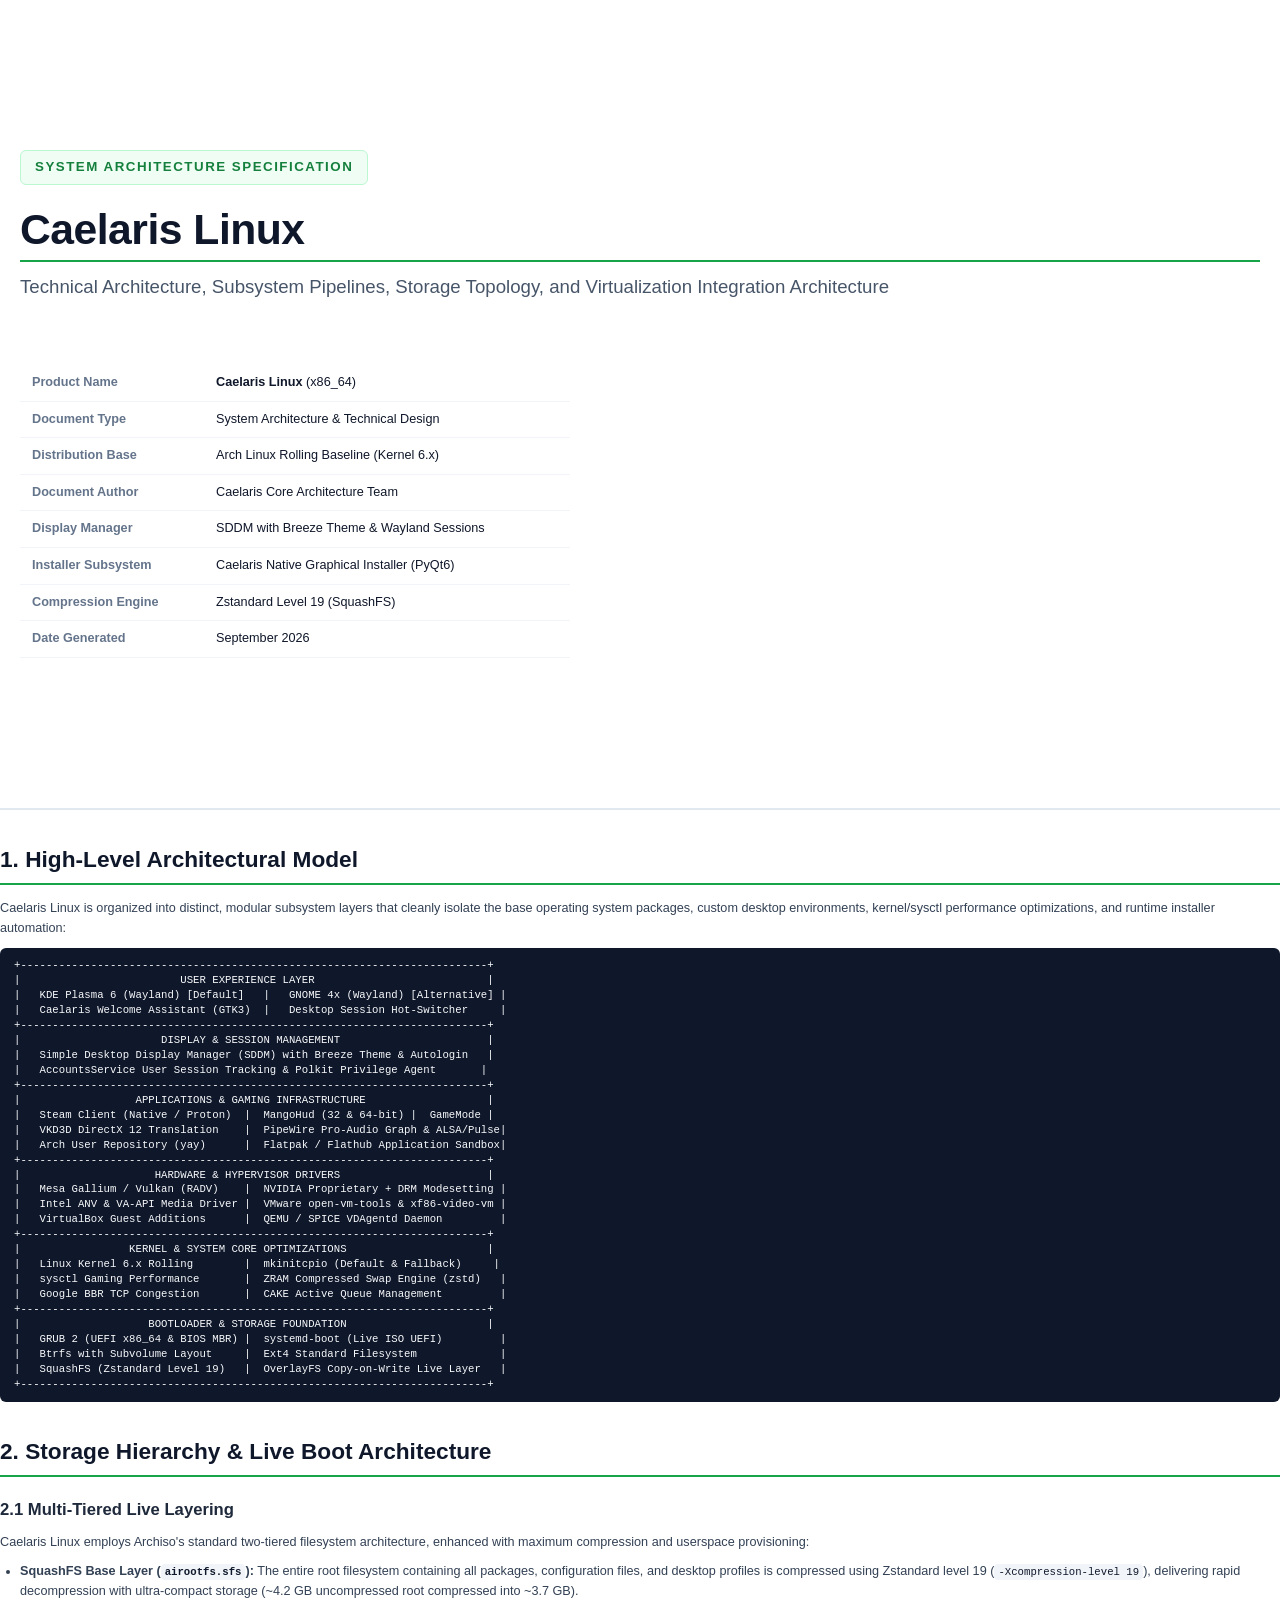
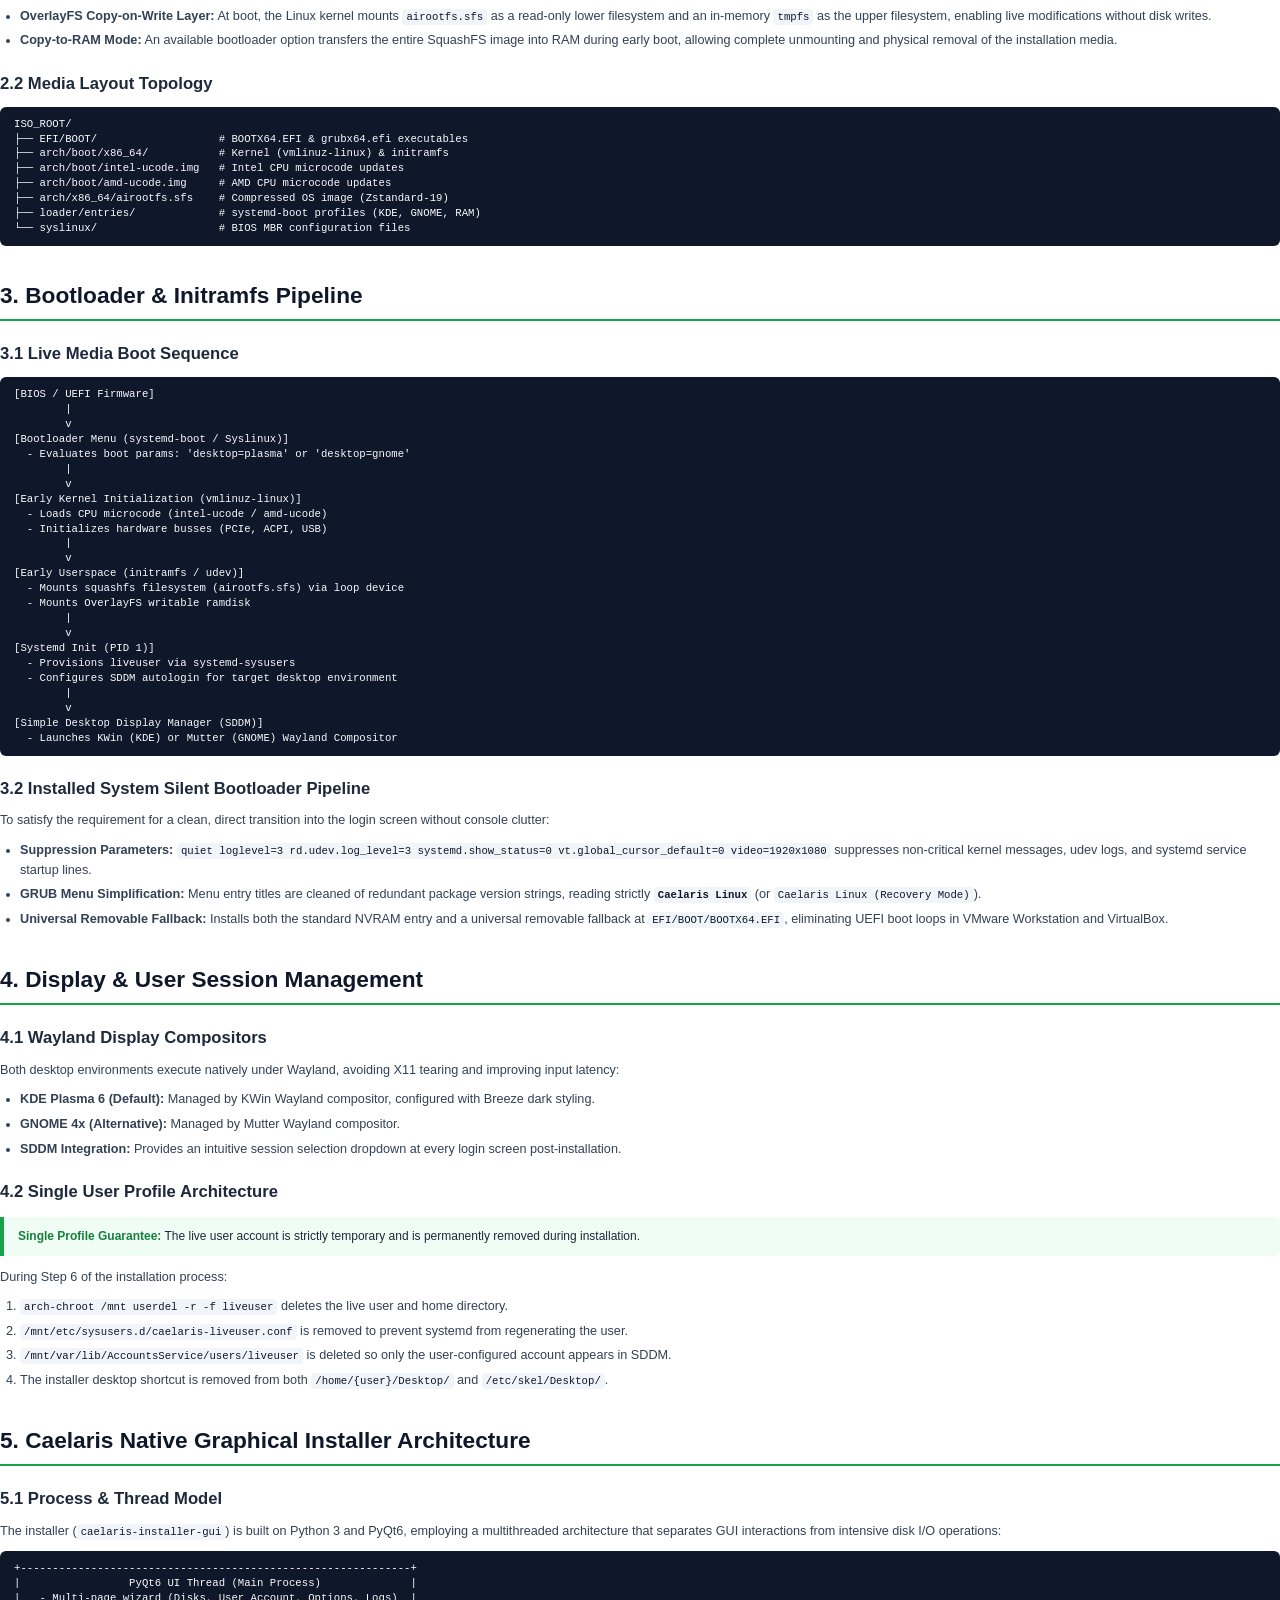
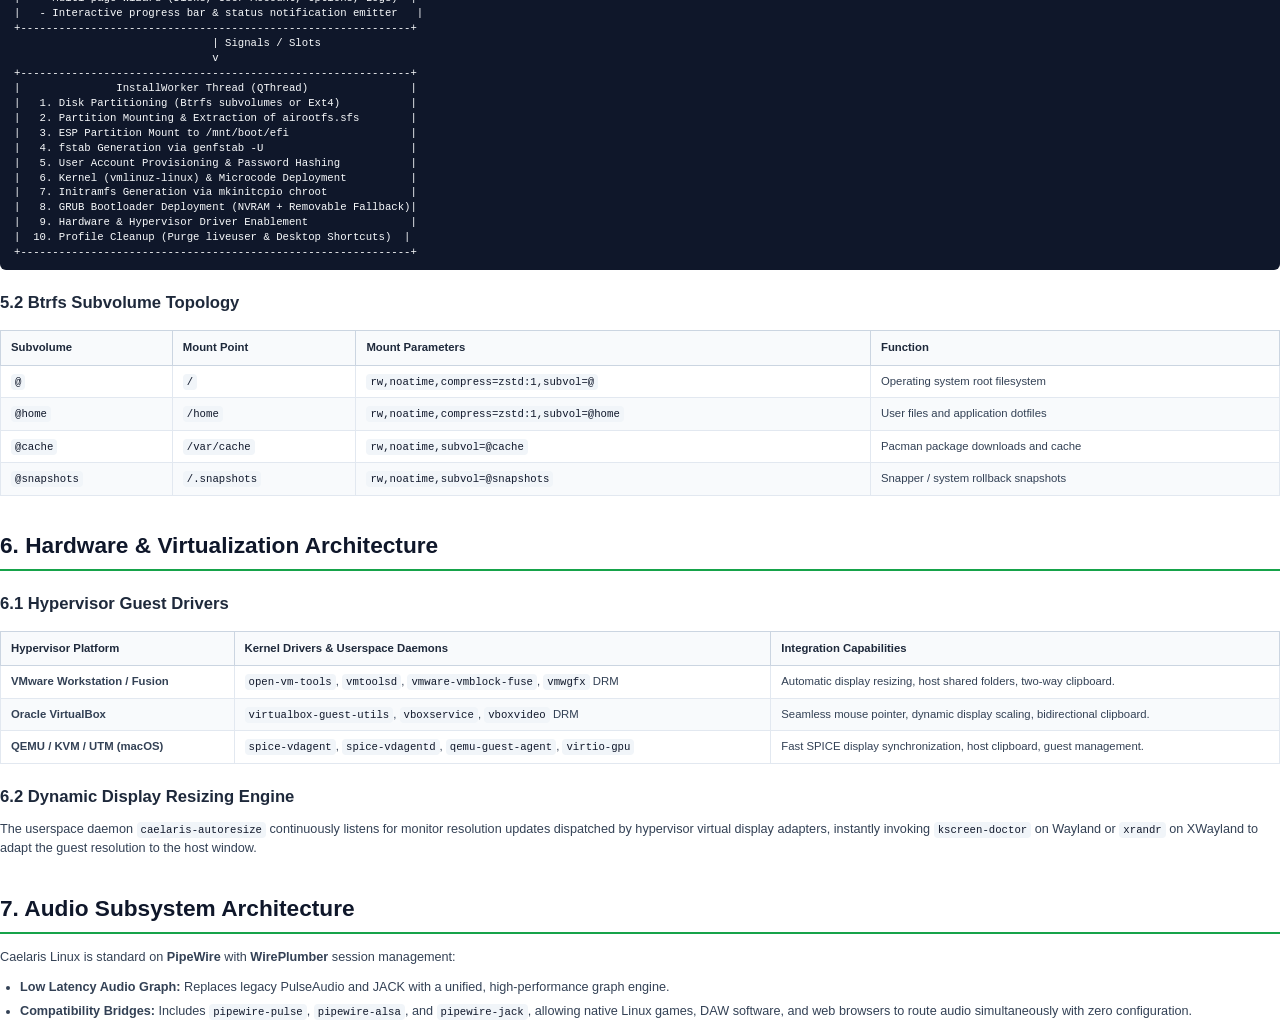
==== ARCHITECTURE.html @ 7a335e0a "docs: add PRD, architecture, and product features specs in Markdown and PDF [skip ci]" ====
<!DOCTYPE html>
<html lang="en">
<head>
<meta charset="UTF-8">
<title>Caelaris Linux - System Architecture & Technical Design</title>
<style>
  @page {
    size: A4;
    margin: 18mm 16mm 20mm 16mm;
    @bottom-right {
      content: "Page " counter(page) " of " counter(pages);
      font-size: 8pt;
      color: #718096;
      font-family: -apple-system, BlinkMacSystemFont, 'Segoe UI', Roboto, sans-serif;
    }
  }

  body {
    font-family: -apple-system, BlinkMacSystemFont, 'Segoe UI', Roboto, Helvetica, Arial, sans-serif;
    color: #1e293b;
    background-color: #ffffff;
    line-height: 1.55;
    font-size: 9.5pt;
    margin: 0;
    padding: 0;
  }

  .cover-page {
    min-height: 90vh;
    display: flex;
    flex-direction: column;
    justify-content: center;
    page-break-after: always;
    padding: 40px 20px;
    box-sizing: border-box;
    border-bottom: 2px solid #e2e8f0;
  }

  .cover-badge {
    display: inline-block;
    background: #f0fdf4;
    color: #15803d;
    font-weight: 700;
    font-size: 10pt;
    text-transform: uppercase;
    letter-spacing: 1.5px;
    padding: 6px 14px;
    border-radius: 6px;
    margin-bottom: 20px;
    width: fit-content;
    border: 1px solid #bbf7d0;
  }

  .cover-title {
    font-size: 32pt;
    font-weight: 800;
    color: #0f172a;
    line-height: 1.15;
    margin: 0 0 12px 0;
    letter-spacing: -0.5px;
  }

  .cover-subtitle {
    font-size: 14pt;
    font-weight: 400;
    color: #475569;
    margin: 0 0 35px 0;
    line-height: 1.4;
  }

  .cover-meta-table {
    margin-top: 30px;
    border-collapse: collapse;
    width: 100%;
    max-width: 550px;
  }

  .cover-meta-table td {
    padding: 8px 12px;
    font-size: 9.5pt;
    border-bottom: 1px solid #f1f5f9;
  }

  .cover-meta-table td:first-child {
    font-weight: 600;
    color: #64748b;
    width: 160px;
  }

  .cover-meta-table td:last-child {
    color: #0f172a;
    font-weight: 500;
  }

  h1 {
    font-size: 17pt;
    font-weight: 700;
    color: #0f172a;
    border-bottom: 2px solid #16a34a;
    padding-bottom: 6px;
    margin-top: 32px;
    margin-bottom: 14px;
    page-break-after: avoid;
  }

  h2 {
    font-size: 12.5pt;
    font-weight: 600;
    color: #1e293b;
    margin-top: 20px;
    margin-bottom: 10px;
    page-break-after: avoid;
  }

  h3 {
    font-size: 10.5pt;
    font-weight: 600;
    color: #334155;
    margin-top: 14px;
    margin-bottom: 6px;
    page-break-after: avoid;
  }

  p {
    margin: 0 0 10px 0;
    color: #334155;
  }

  ul, ol {
    margin: 0 0 12px 0;
    padding-left: 20px;
    color: #334155;
  }

  li {
    margin-bottom: 5px;
  }

  table.data-table {
    width: 100%;
    border-collapse: collapse;
    margin: 14px 0 18px 0;
    font-size: 8.5pt;
    page-break-inside: avoid;
  }

  table.data-table th {
    background-color: #f8fafc;
    color: #1e293b;
    font-weight: 600;
    text-align: left;
    padding: 8px 10px;
    border: 1px solid #cbd5e1;
  }

  table.data-table td {
    padding: 7px 10px;
    border: 1px solid #e2e8f0;
    color: #334155;
    vertical-align: top;
  }

  table.data-table tr:nth-child(even) td {
    background-color: #f8fafc;
  }

  .callout {
    background-color: #f0fdf4;
    border-left: 4px solid #16a34a;
    padding: 10px 14px;
    border-radius: 0 6px 6px 0;
    margin: 12px 0;
    font-size: 9pt;
    page-break-inside: avoid;
  }

  .callout strong {
    color: #15803d;
  }

  code {
    font-family: 'Cascadia Code', Consolas, Monaco, monospace;
    font-size: 8pt;
    background-color: #f1f5f9;
    padding: 2px 4px;
    border-radius: 4px;
    color: #0f172a;
  }

  pre {
    background-color: #0f172a;
    color: #f8fafc;
    padding: 10px 14px;
    border-radius: 6px;
    font-family: 'Cascadia Code', Consolas, Monaco, monospace;
    font-size: 8pt;
    overflow-x: auto;
    margin: 10px 0;
    page-break-inside: avoid;
    line-height: 1.4;
  }

  .page-break {
    page-break-before: always;
  }
</style>
</head>
<body>

<!-- COVER PAGE -->
<div class="cover-page">
  <div class="cover-badge">System Architecture Specification</div>
  <h1 class="cover-title">Caelaris Linux</h1>
  <div class="cover-subtitle">Technical Architecture, Subsystem Pipelines, Storage Topology, and Virtualization Integration Architecture</div>

  <table class="cover-meta-table">
    <tr>
      <td>Product Name</td>
      <td><strong>Caelaris Linux</strong> (x86_64)</td>
    </tr>
    <tr>
      <td>Document Type</td>
      <td>System Architecture & Technical Design</td>
    </tr>
    <tr>
      <td>Distribution Base</td>
      <td>Arch Linux Rolling Baseline (Kernel 6.x)</td>
    </tr>
    <tr>
      <td>Document Author</td>
      <td>Caelaris Core Architecture Team</td>
    </tr>
    <tr>
      <td>Display Manager</td>
      <td>SDDM with Breeze Theme & Wayland Sessions</td>
    </tr>
    <tr>
      <td>Installer Subsystem</td>
      <td>Caelaris Native Graphical Installer (PyQt6)</td>
    </tr>
    <tr>
      <td>Compression Engine</td>
      <td>Zstandard Level 19 (SquashFS)</td>
    </tr>
    <tr>
      <td>Date Generated</td>
      <td>September 2026</td>
    </tr>
  </table>
</div>

<!-- SECTION 1: ARCHITECTURAL MODEL -->
<h1>1. High-Level Architectural Model</h1>
<p>
  Caelaris Linux is organized into distinct, modular subsystem layers that cleanly isolate the base operating system packages, custom desktop environments, kernel/sysctl performance optimizations, and runtime installer automation:
</p>

<pre>
+-------------------------------------------------------------------------+
|                         USER EXPERIENCE LAYER                           |
|   KDE Plasma 6 (Wayland) [Default]   |   GNOME 4x (Wayland) [Alternative] |
|   Caelaris Welcome Assistant (GTK3)  |   Desktop Session Hot-Switcher     |
+-------------------------------------------------------------------------+
|                      DISPLAY & SESSION MANAGEMENT                       |
|   Simple Desktop Display Manager (SDDM) with Breeze Theme & Autologin   |
|   AccountsService User Session Tracking & Polkit Privilege Agent       |
+-------------------------------------------------------------------------+
|                  APPLICATIONS & GAMING INFRASTRUCTURE                   |
|   Steam Client (Native / Proton)  |  MangoHud (32 & 64-bit) |  GameMode |
|   VKD3D DirectX 12 Translation    |  PipeWire Pro-Audio Graph & ALSA/Pulse|
|   Arch User Repository (yay)      |  Flatpak / Flathub Application Sandbox|
+-------------------------------------------------------------------------+
|                     HARDWARE & HYPERVISOR DRIVERS                       |
|   Mesa Gallium / Vulkan (RADV)    |  NVIDIA Proprietary + DRM Modesetting |
|   Intel ANV & VA-API Media Driver |  VMware open-vm-tools & xf86-video-vm |
|   VirtualBox Guest Additions      |  QEMU / SPICE VDAgentd Daemon         |
+-------------------------------------------------------------------------+
|                 KERNEL & SYSTEM CORE OPTIMIZATIONS                      |
|   Linux Kernel 6.x Rolling        |  mkinitcpio (Default & Fallback)     |
|   sysctl Gaming Performance       |  ZRAM Compressed Swap Engine (zstd)   |
|   Google BBR TCP Congestion       |  CAKE Active Queue Management         |
+-------------------------------------------------------------------------+
|                    BOOTLOADER & STORAGE FOUNDATION                      |
|   GRUB 2 (UEFI x86_64 & BIOS MBR) |  systemd-boot (Live ISO UEFI)         |
|   Btrfs with Subvolume Layout     |  Ext4 Standard Filesystem             |
|   SquashFS (Zstandard Level 19)   |  OverlayFS Copy-on-Write Live Layer   |
+-------------------------------------------------------------------------+
</pre>

<!-- SECTION 2: STORAGE & ISO HIERARCHY -->
<h1>2. Storage Hierarchy & Live Boot Architecture</h1>

<h2>2.1 Multi-Tiered Live Layering</h2>
<p>
  Caelaris Linux employs Archiso's standard two-tiered filesystem architecture, enhanced with maximum compression and userspace provisioning:
</p>
<ul>
  <li><strong>SquashFS Base Layer (<code>airootfs.sfs</code>):</strong> The entire root filesystem containing all packages, configuration files, and desktop profiles is compressed using Zstandard level 19 (<code>-Xcompression-level 19</code>), delivering rapid decompression with ultra-compact storage (~4.2 GB uncompressed root compressed into ~3.7 GB).</li>
  <li><strong>OverlayFS Copy-on-Write Layer:</strong> At boot, the Linux kernel mounts <code>airootfs.sfs</code> as a read-only lower filesystem and an in-memory <code>tmpfs</code> as the upper filesystem, enabling live modifications without disk writes.</li>
  <li><strong>Copy-to-RAM Mode:</strong> An available bootloader option transfers the entire SquashFS image into RAM during early boot, allowing complete unmounting and physical removal of the installation media.</li>
</ul>

<h2>2.2 Media Layout Topology</h2>
<pre>
ISO_ROOT/
├── EFI/BOOT/                   # BOOTX64.EFI & grubx64.efi executables
├── arch/boot/x86_64/           # Kernel (vmlinuz-linux) & initramfs
├── arch/boot/intel-ucode.img   # Intel CPU microcode updates
├── arch/boot/amd-ucode.img     # AMD CPU microcode updates
├── arch/x86_64/airootfs.sfs    # Compressed OS image (Zstandard-19)
├── loader/entries/             # systemd-boot profiles (KDE, GNOME, RAM)
└── syslinux/                   # BIOS MBR configuration files
</pre>

<div class="page-break"></div>

<!-- SECTION 3: BOOTLOADER & INITRAMFS PIPELINE -->
<h1>3. Bootloader & Initramfs Pipeline</h1>

<h2>3.1 Live Media Boot Sequence</h2>
<pre>
[BIOS / UEFI Firmware]
        |
        v
[Bootloader Menu (systemd-boot / Syslinux)]
  - Evaluates boot params: 'desktop=plasma' or 'desktop=gnome'
        |
        v
[Early Kernel Initialization (vmlinuz-linux)]
  - Loads CPU microcode (intel-ucode / amd-ucode)
  - Initializes hardware busses (PCIe, ACPI, USB)
        |
        v
[Early Userspace (initramfs / udev)]
  - Mounts squashfs filesystem (airootfs.sfs) via loop device
  - Mounts OverlayFS writable ramdisk
        |
        v
[Systemd Init (PID 1)]
  - Provisions liveuser via systemd-sysusers
  - Configures SDDM autologin for target desktop environment
        |
        v
[Simple Desktop Display Manager (SDDM)]
  - Launches KWin (KDE) or Mutter (GNOME) Wayland Compositor
</pre>

<h2>3.2 Installed System Silent Bootloader Pipeline</h2>
<p>
  To satisfy the requirement for a clean, direct transition into the login screen without console clutter:
</p>
<ul>
  <li><strong>Suppression Parameters:</strong> <code>quiet loglevel=3 rd.udev.log_level=3 systemd.show_status=0 vt.global_cursor_default=0 video=1920x1080</code> suppresses non-critical kernel messages, udev logs, and systemd service startup lines.</li>
  <li><strong>GRUB Menu Simplification:</strong> Menu entry titles are cleaned of redundant package version strings, reading strictly <strong><code>Caelaris Linux</code></strong> (or <code>Caelaris Linux (Recovery Mode)</code>).</li>
  <li><strong>Universal Removable Fallback:</strong> Installs both the standard NVRAM entry and a universal removable fallback at <code>EFI/BOOT/BOOTX64.EFI</code>, eliminating UEFI boot loops in VMware Workstation and VirtualBox.</li>
</ul>

<!-- SECTION 4: DISPLAY & USER MANAGEMENT -->
<h1>4. Display & User Session Management</h1>

<h2>4.1 Wayland Display Compositors</h2>
<p>
  Both desktop environments execute natively under Wayland, avoiding X11 tearing and improving input latency:
</p>
<ul>
  <li><strong>KDE Plasma 6 (Default):</strong> Managed by KWin Wayland compositor, configured with Breeze dark styling.</li>
  <li><strong>GNOME 4x (Alternative):</strong> Managed by Mutter Wayland compositor.</li>
  <li><strong>SDDM Integration:</strong> Provides an intuitive session selection dropdown at every login screen post-installation.</li>
</ul>

<h2>4.2 Single User Profile Architecture</h2>
<div class="callout">
  <strong>Single Profile Guarantee:</strong> The live user account is strictly temporary and is permanently removed during installation.
</div>
<p>
  During Step 6 of the installation process:
</p>
<ol>
  <li><code>arch-chroot /mnt userdel -r -f liveuser</code> deletes the live user and home directory.</li>
  <li><code>/mnt/etc/sysusers.d/caelaris-liveuser.conf</code> is removed to prevent systemd from regenerating the user.</li>
  <li><code>/mnt/var/lib/AccountsService/users/liveuser</code> is deleted so only the user-configured account appears in SDDM.</li>
  <li>The installer desktop shortcut is removed from both <code>/home/{user}/Desktop/</code> and <code>/etc/skel/Desktop/</code>.</li>
</ol>

<div class="page-break"></div>

<!-- SECTION 5: INSTALLER SUBSYSTEM -->
<h1>5. Caelaris Native Graphical Installer Architecture</h1>

<h2>5.1 Process & Thread Model</h2>
<p>
  The installer (<code>caelaris-installer-gui</code>) is built on Python 3 and PyQt6, employing a multithreaded architecture that separates GUI interactions from intensive disk I/O operations:
</p>

<pre>
+-------------------------------------------------------------+
|                 PyQt6 UI Thread (Main Process)              |
|   - Multi-page wizard (Disks, User Account, Options, Logs)  |
|   - Interactive progress bar & status notification emitter   |
+-------------------------------------------------------------+
                               | Signals / Slots
                               v
+-------------------------------------------------------------+
|               InstallWorker Thread (QThread)                |
|   1. Disk Partitioning (Btrfs subvolumes or Ext4)           |
|   2. Partition Mounting & Extraction of airootfs.sfs        |
|   3. ESP Partition Mount to /mnt/boot/efi                   |
|   4. fstab Generation via genfstab -U                       |
|   5. User Account Provisioning & Password Hashing           |
|   6. Kernel (vmlinuz-linux) & Microcode Deployment          |
|   7. Initramfs Generation via mkinitcpio chroot             |
|   8. GRUB Bootloader Deployment (NVRAM + Removable Fallback)|
|   9. Hardware & Hypervisor Driver Enablement                |
|  10. Profile Cleanup (Purge liveuser & Desktop Shortcuts)  |
+-------------------------------------------------------------+
</pre>

<h2>5.2 Btrfs Subvolume Topology</h2>
<table class="data-table">
  <thead>
    <tr>
      <th>Subvolume</th>
      <th>Mount Point</th>
      <th>Mount Parameters</th>
      <th>Function</th>
    </tr>
  </thead>
  <tbody>
    <tr>
      <td><code>@</code></td>
      <td><code>/</code></td>
      <td><code>rw,noatime,compress=zstd:1,subvol=@</code></td>
      <td>Operating system root filesystem</td>
    </tr>
    <tr>
      <td><code>@home</code></td>
      <td><code>/home</code></td>
      <td><code>rw,noatime,compress=zstd:1,subvol=@home</code></td>
      <td>User files and application dotfiles</td>
    </tr>
    <tr>
      <td><code>@cache</code></td>
      <td><code>/var/cache</code></td>
      <td><code>rw,noatime,subvol=@cache</code></td>
      <td>Pacman package downloads and cache</td>
    </tr>
    <tr>
      <td><code>@snapshots</code></td>
      <td><code>/.snapshots</code></td>
      <td><code>rw,noatime,subvol=@snapshots</code></td>
      <td>Snapper / system rollback snapshots</td>
    </tr>
  </tbody>
</table>

<!-- SECTION 6: HARDWARE & VIRTUALIZATION INTEGRATION -->
<h1>6. Hardware & Virtualization Architecture</h1>

<h2>6.1 Hypervisor Guest Drivers</h2>
<table class="data-table">
  <thead>
    <tr>
      <th>Hypervisor Platform</th>
      <th>Kernel Drivers & Userspace Daemons</th>
      <th>Integration Capabilities</th>
    </tr>
  </thead>
  <tbody>
    <tr>
      <td><strong>VMware Workstation / Fusion</strong></td>
      <td><code>open-vm-tools</code>, <code>vmtoolsd</code>, <code>vmware-vmblock-fuse</code>, <code>vmwgfx</code> DRM</td>
      <td>Automatic display resizing, host shared folders, two-way clipboard.</td>
    </tr>
    <tr>
      <td><strong>Oracle VirtualBox</strong></td>
      <td><code>virtualbox-guest-utils</code>, <code>vboxservice</code>, <code>vboxvideo</code> DRM</td>
      <td>Seamless mouse pointer, dynamic display scaling, bidirectional clipboard.</td>
    </tr>
    <tr>
      <td><strong>QEMU / KVM / UTM (macOS)</strong></td>
      <td><code>spice-vdagent</code>, <code>spice-vdagentd</code>, <code>qemu-guest-agent</code>, <code>virtio-gpu</code></td>
      <td>Fast SPICE display synchronization, host clipboard, guest management.</td>
    </tr>
  </tbody>
</table>

<h2>6.2 Dynamic Display Resizing Engine</h2>
<p>
  The userspace daemon <code>caelaris-autoresize</code> continuously listens for monitor resolution updates dispatched by hypervisor virtual display adapters, instantly invoking <code>kscreen-doctor</code> on Wayland or <code>xrandr</code> on XWayland to adapt the guest resolution to the host window.
</p>

<!-- SECTION 7: AUDIO ARCHITECTURE -->
<h1>7. Audio Subsystem Architecture</h1>
<p>
  Caelaris Linux is standard on <strong>PipeWire</strong> with <strong>WirePlumber</strong> session management:
</p>
<ul>
  <li><strong>Low Latency Audio Graph:</strong> Replaces legacy PulseAudio and JACK with a unified, high-performance graph engine.</li>
  <li><strong>Compatibility Bridges:</strong> Includes <code>pipewire-pulse</code>, <code>pipewire-alsa</code>, and <code>pipewire-jack</code>, allowing native Linux games, DAW software, and web browsers to route audio simultaneously with zero configuration.</li>
</ul>

</body>
</html>
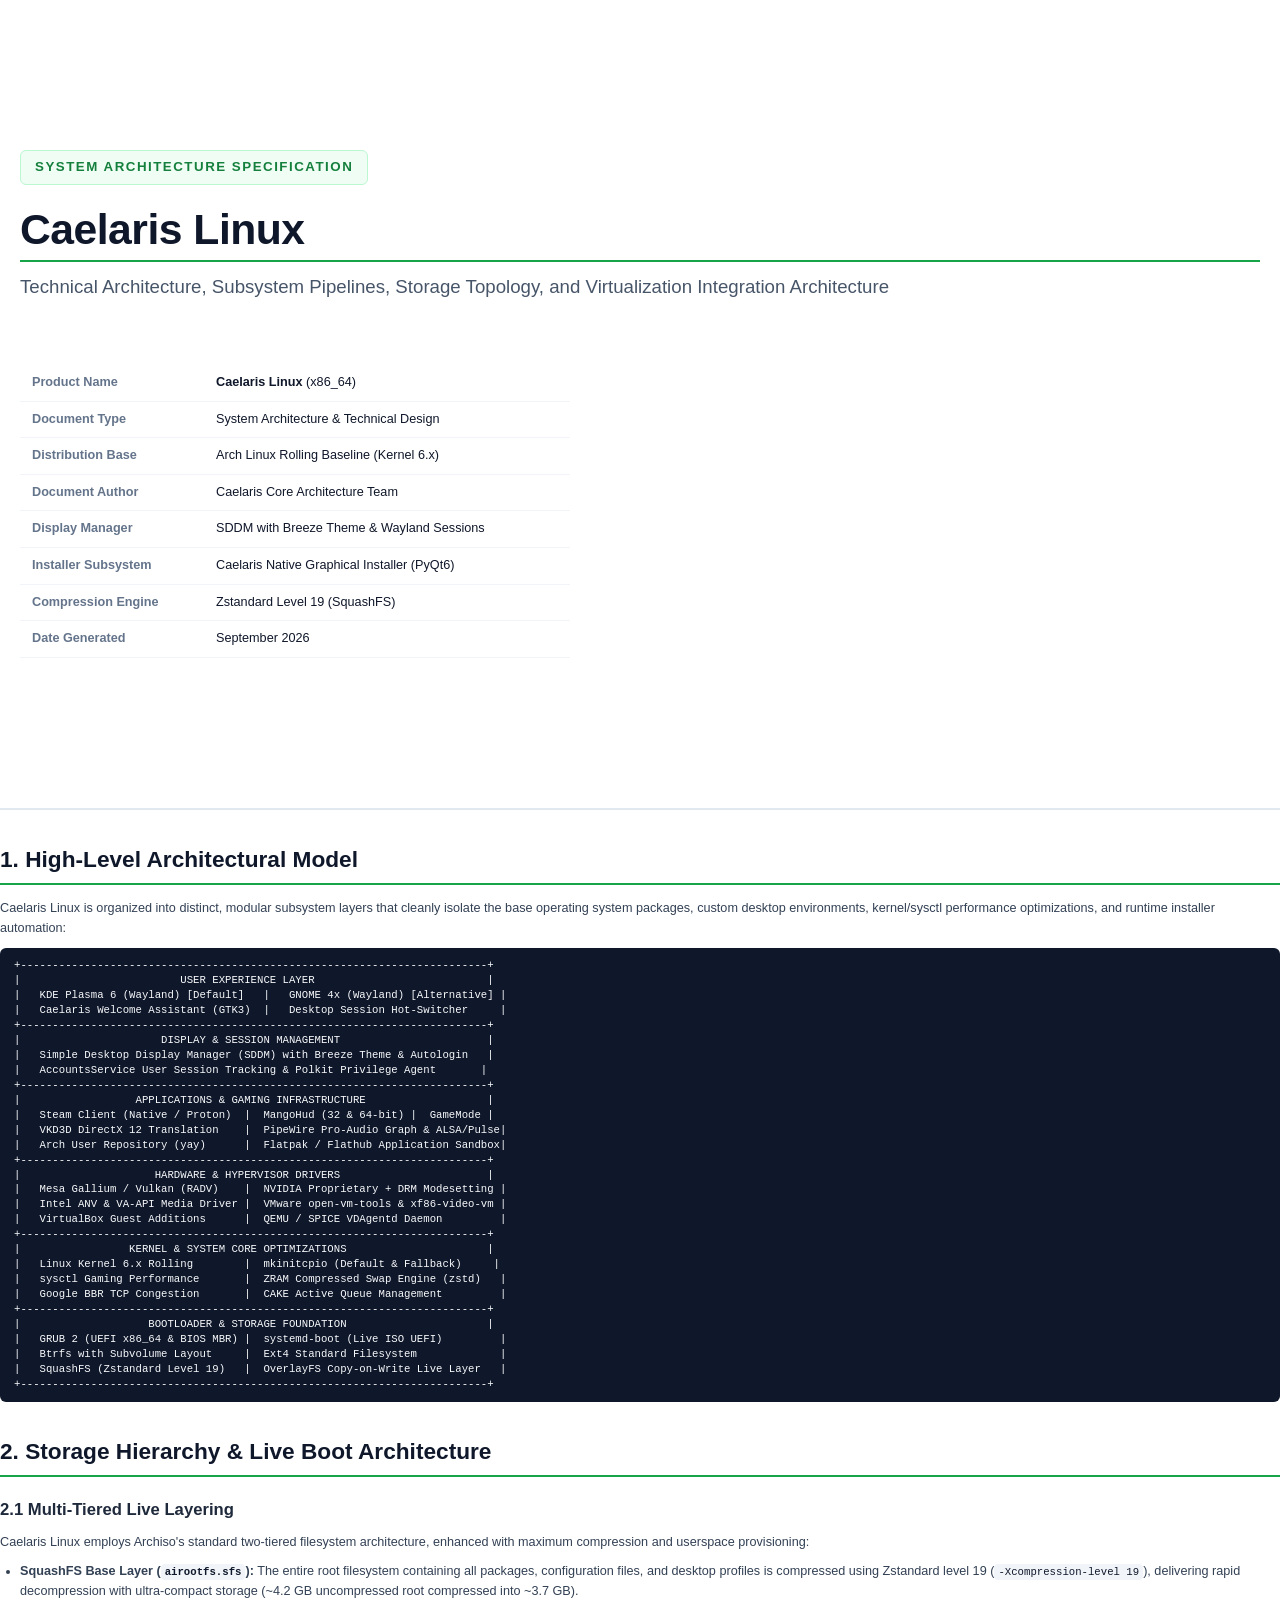
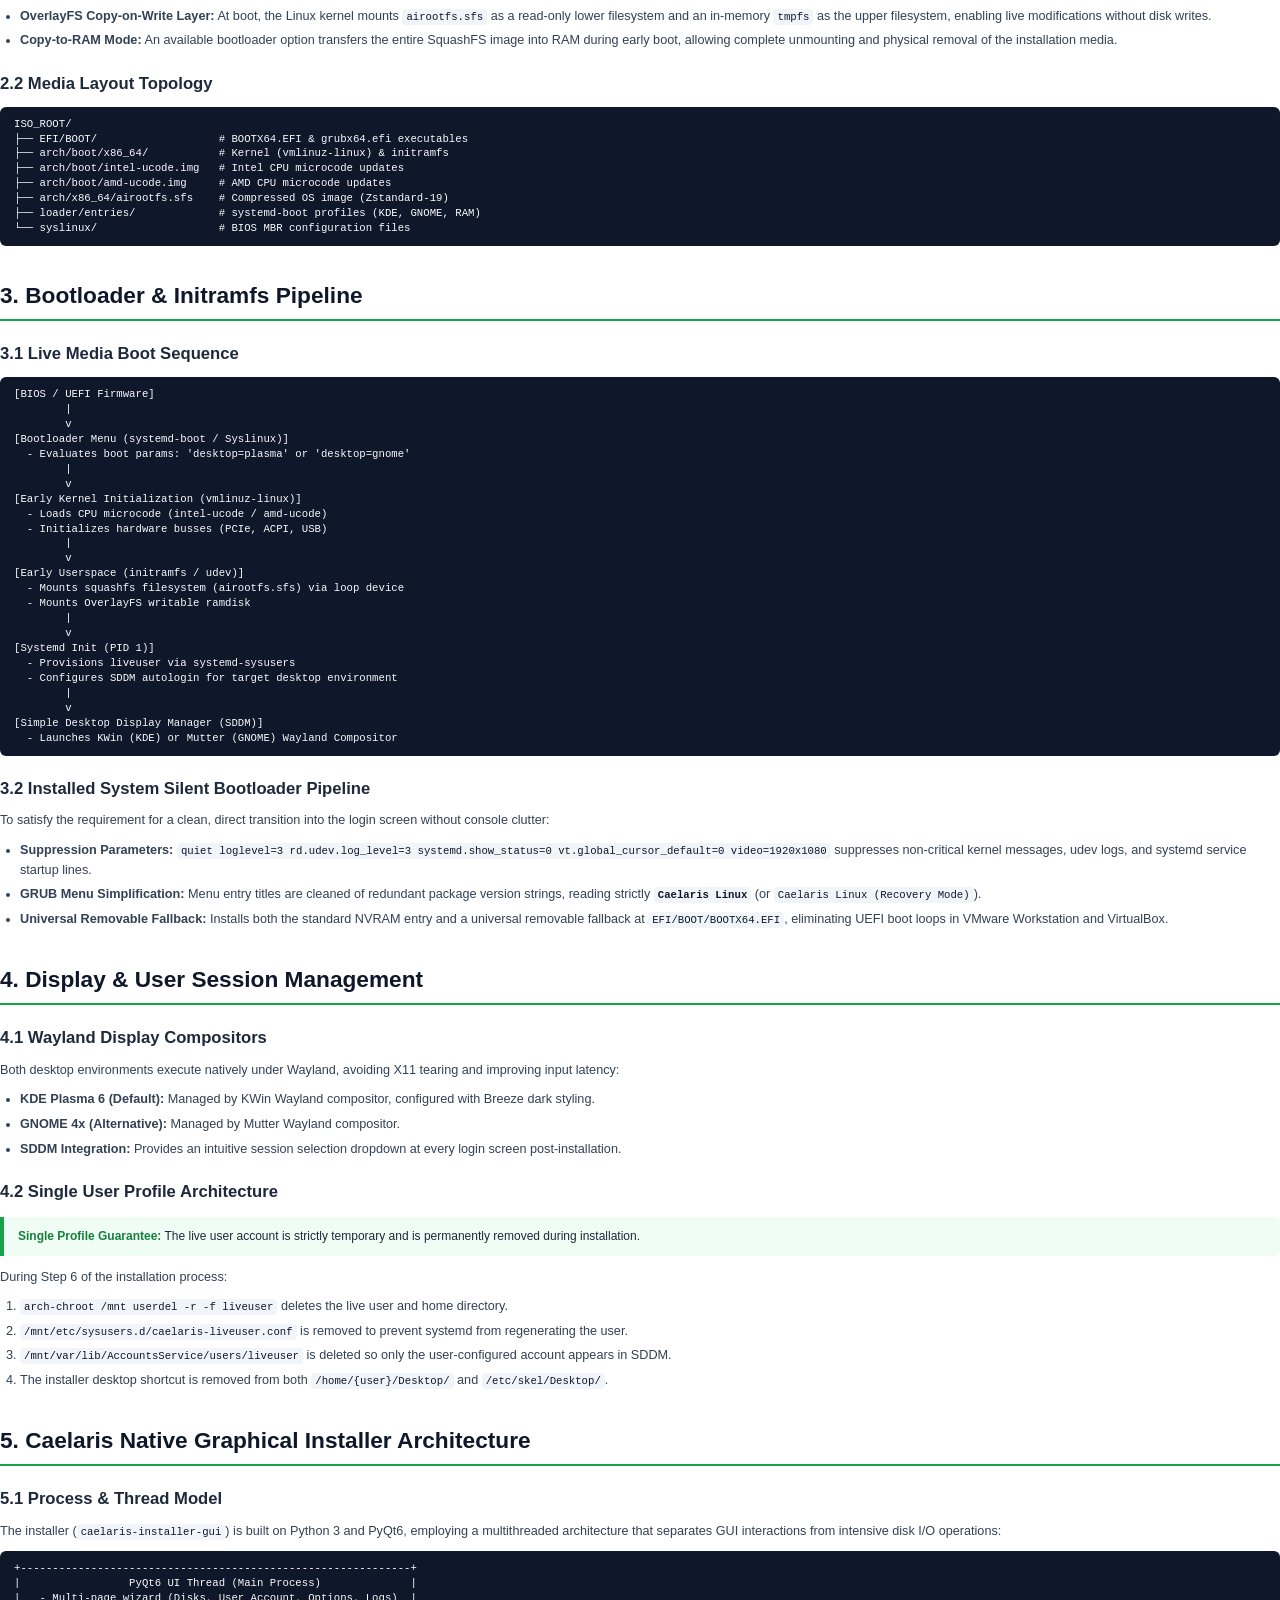
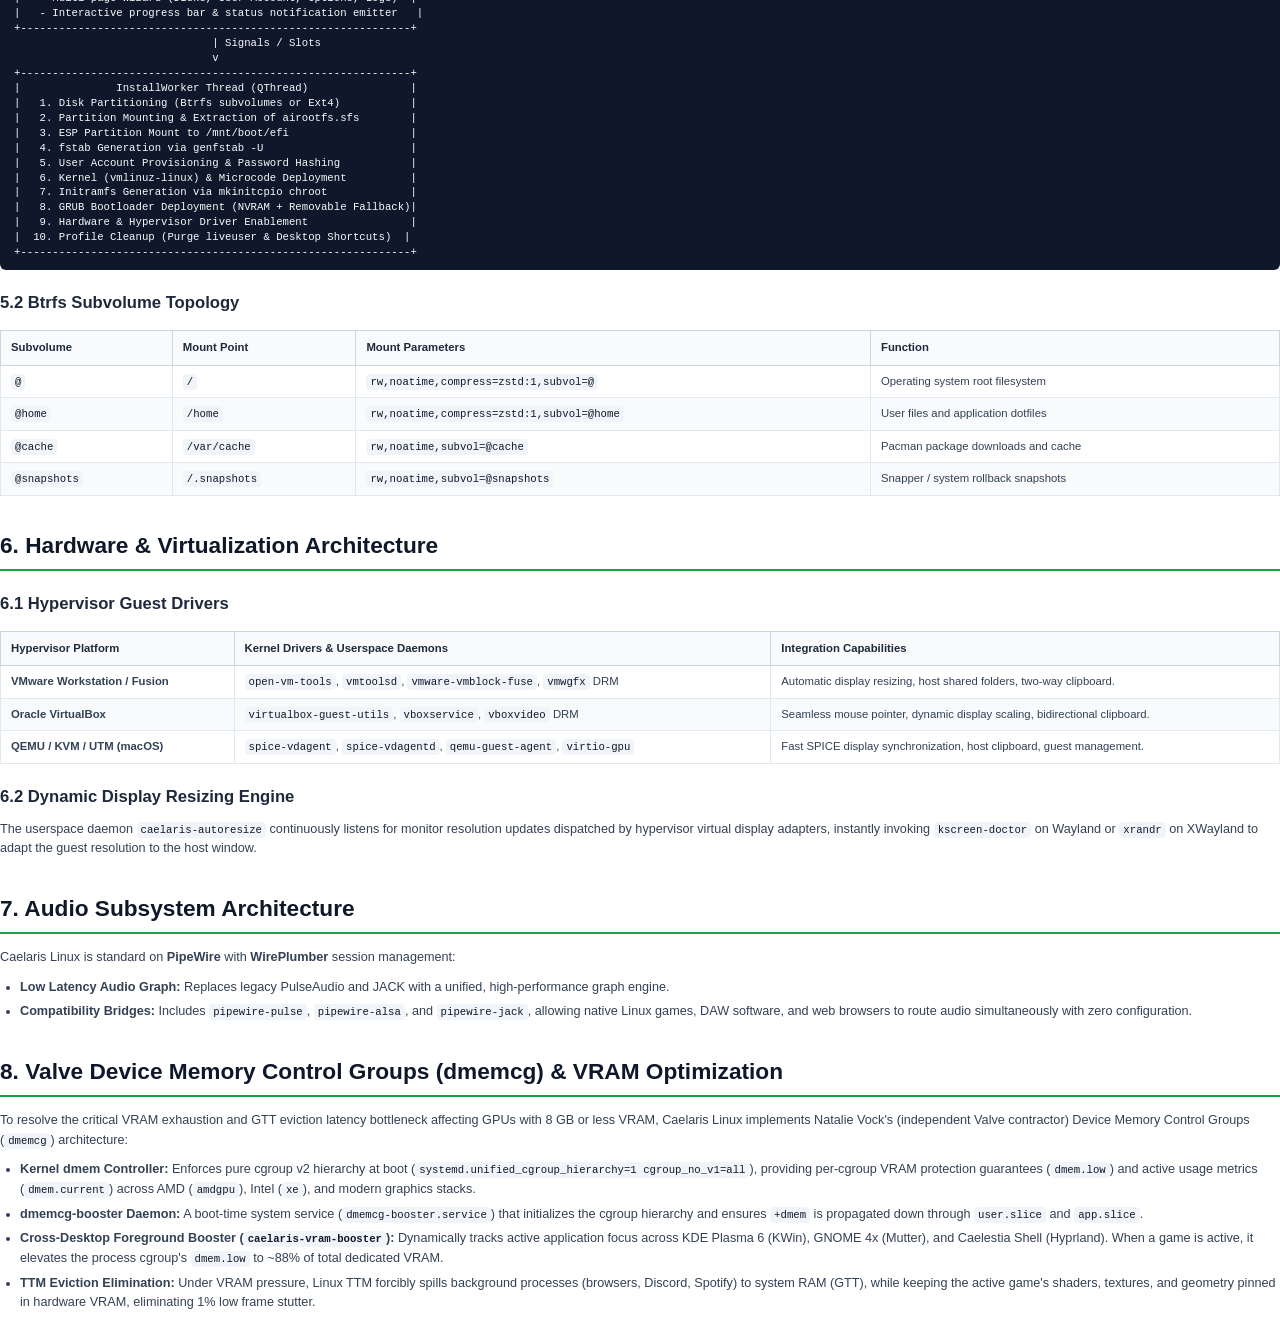
==== commit 19ae7c98: "docs: document Natalie Vock Valve VRAM management and dmemcg across architecture, PRD, product featu" ====
--- a/ARCHITECTURE.html
+++ b/ARCHITECTURE.html
@@ -499,5 +499,17 @@
   <li><strong>Compatibility Bridges:</strong> Includes <code>pipewire-pulse</code>, <code>pipewire-alsa</code>, and <code>pipewire-jack</code>, allowing native Linux games, DAW software, and web browsers to route audio simultaneously with zero configuration.</li>
 </ul>
 
+<!-- SECTION 8: VALVE VRAM MANAGEMENT & DMEMCG ARCHITECTURE -->
+<h1>8. Valve Device Memory Control Groups (dmemcg) & VRAM Optimization</h1>
+<p>
+  To resolve the critical VRAM exhaustion and GTT eviction latency bottleneck affecting GPUs with 8 GB or less VRAM, Caelaris Linux implements Natalie Vock's (independent Valve contractor) Device Memory Control Groups (<code>dmemcg</code>) architecture:
+</p>
+<ul>
+  <li><strong>Kernel dmem Controller:</strong> Enforces pure cgroup v2 hierarchy at boot (<code>systemd.unified_cgroup_hierarchy=1 cgroup_no_v1=all</code>), providing per-cgroup VRAM protection guarantees (<code>dmem.low</code>) and active usage metrics (<code>dmem.current</code>) across AMD (<code>amdgpu</code>), Intel (<code>xe</code>), and modern graphics stacks.</li>
+  <li><strong>dmemcg-booster Daemon:</strong> A boot-time system service (<code>dmemcg-booster.service</code>) that initializes the cgroup hierarchy and ensures <code>+dmem</code> is propagated down through <code>user.slice</code> and <code>app.slice</code>.</li>
+  <li><strong>Cross-Desktop Foreground Booster (<code>caelaris-vram-booster</code>):</strong> Dynamically tracks active application focus across KDE Plasma 6 (KWin), GNOME 4x (Mutter), and Caelestia Shell (Hyprland). When a game is active, it elevates the process cgroup's <code>dmem.low</code> to ~88% of total dedicated VRAM.</li>
+  <li><strong>TTM Eviction Elimination:</strong> Under VRAM pressure, Linux TTM forcibly spills background processes (browsers, Discord, Spotify) to system RAM (GTT), while keeping the active game's shaders, textures, and geometry pinned in hardware VRAM, eliminating 1% low frame stutter.</li>
+</ul>
+
 </body>
 </html>
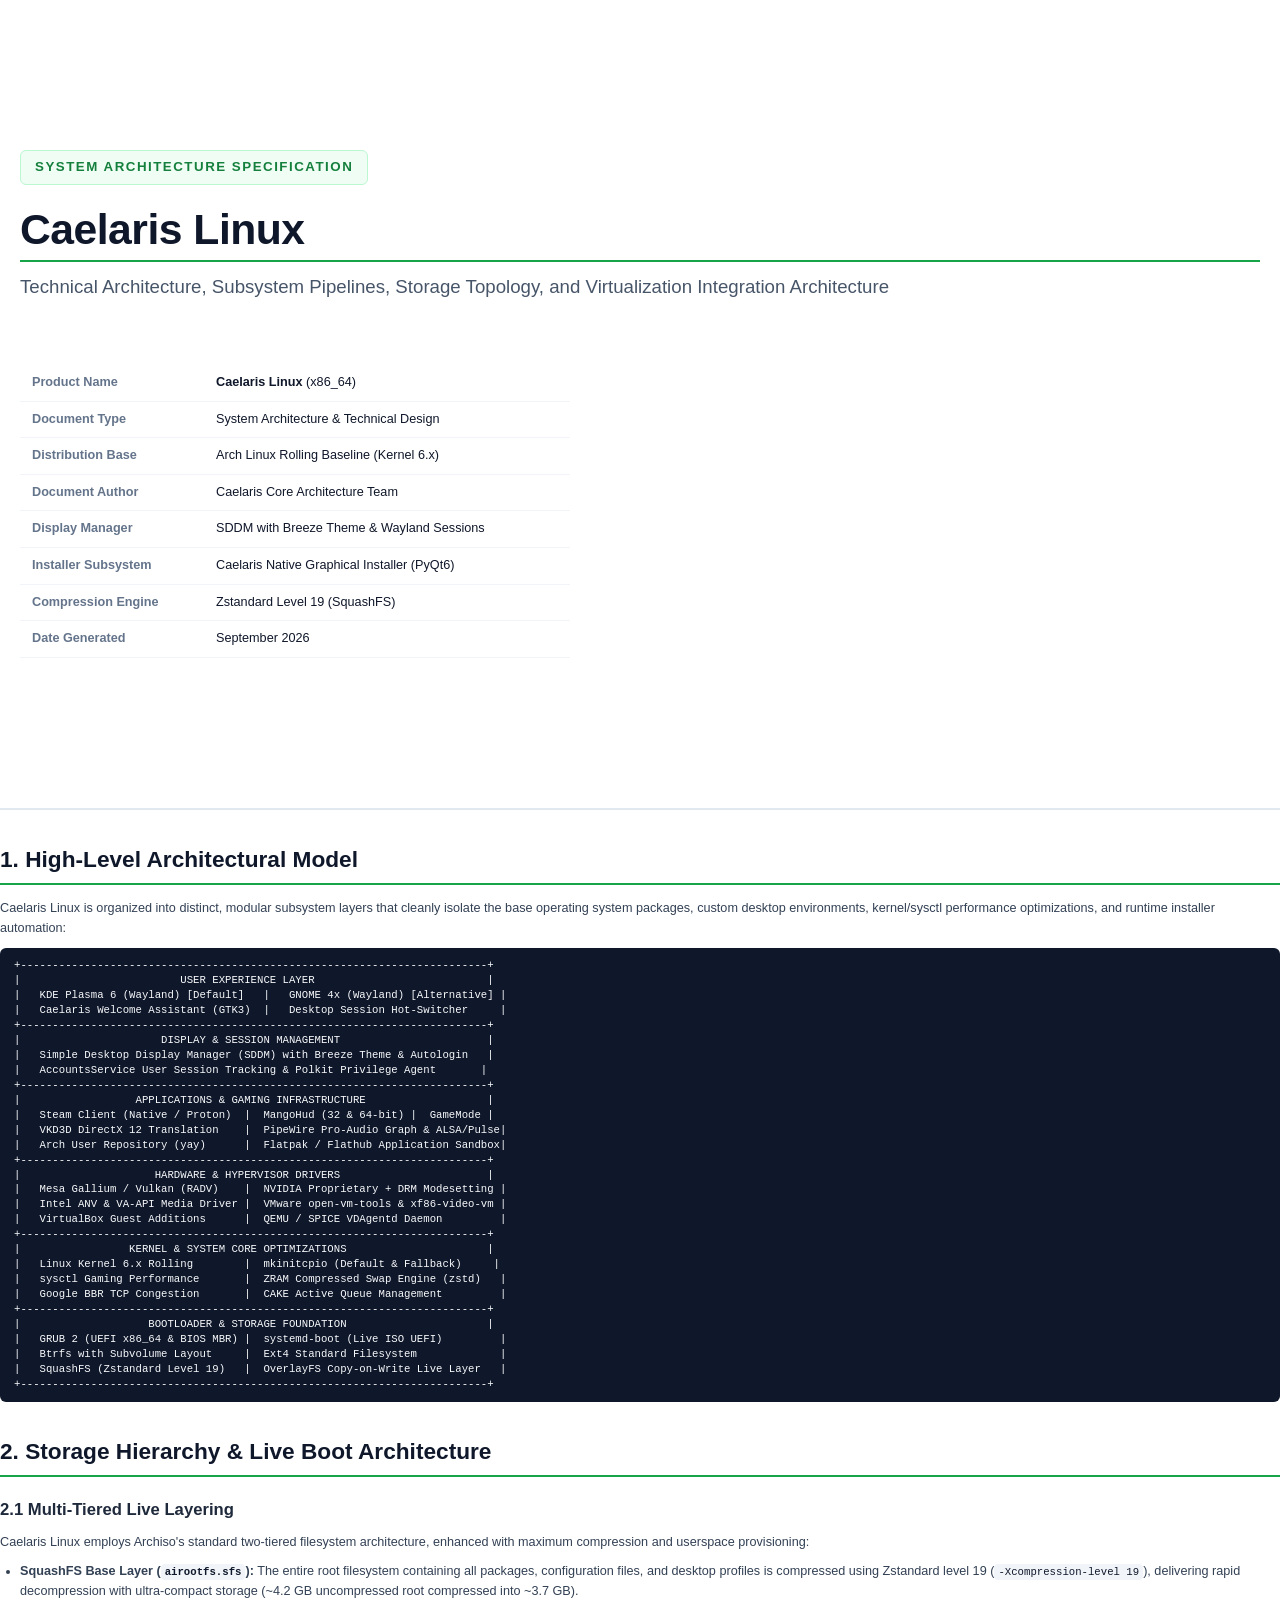
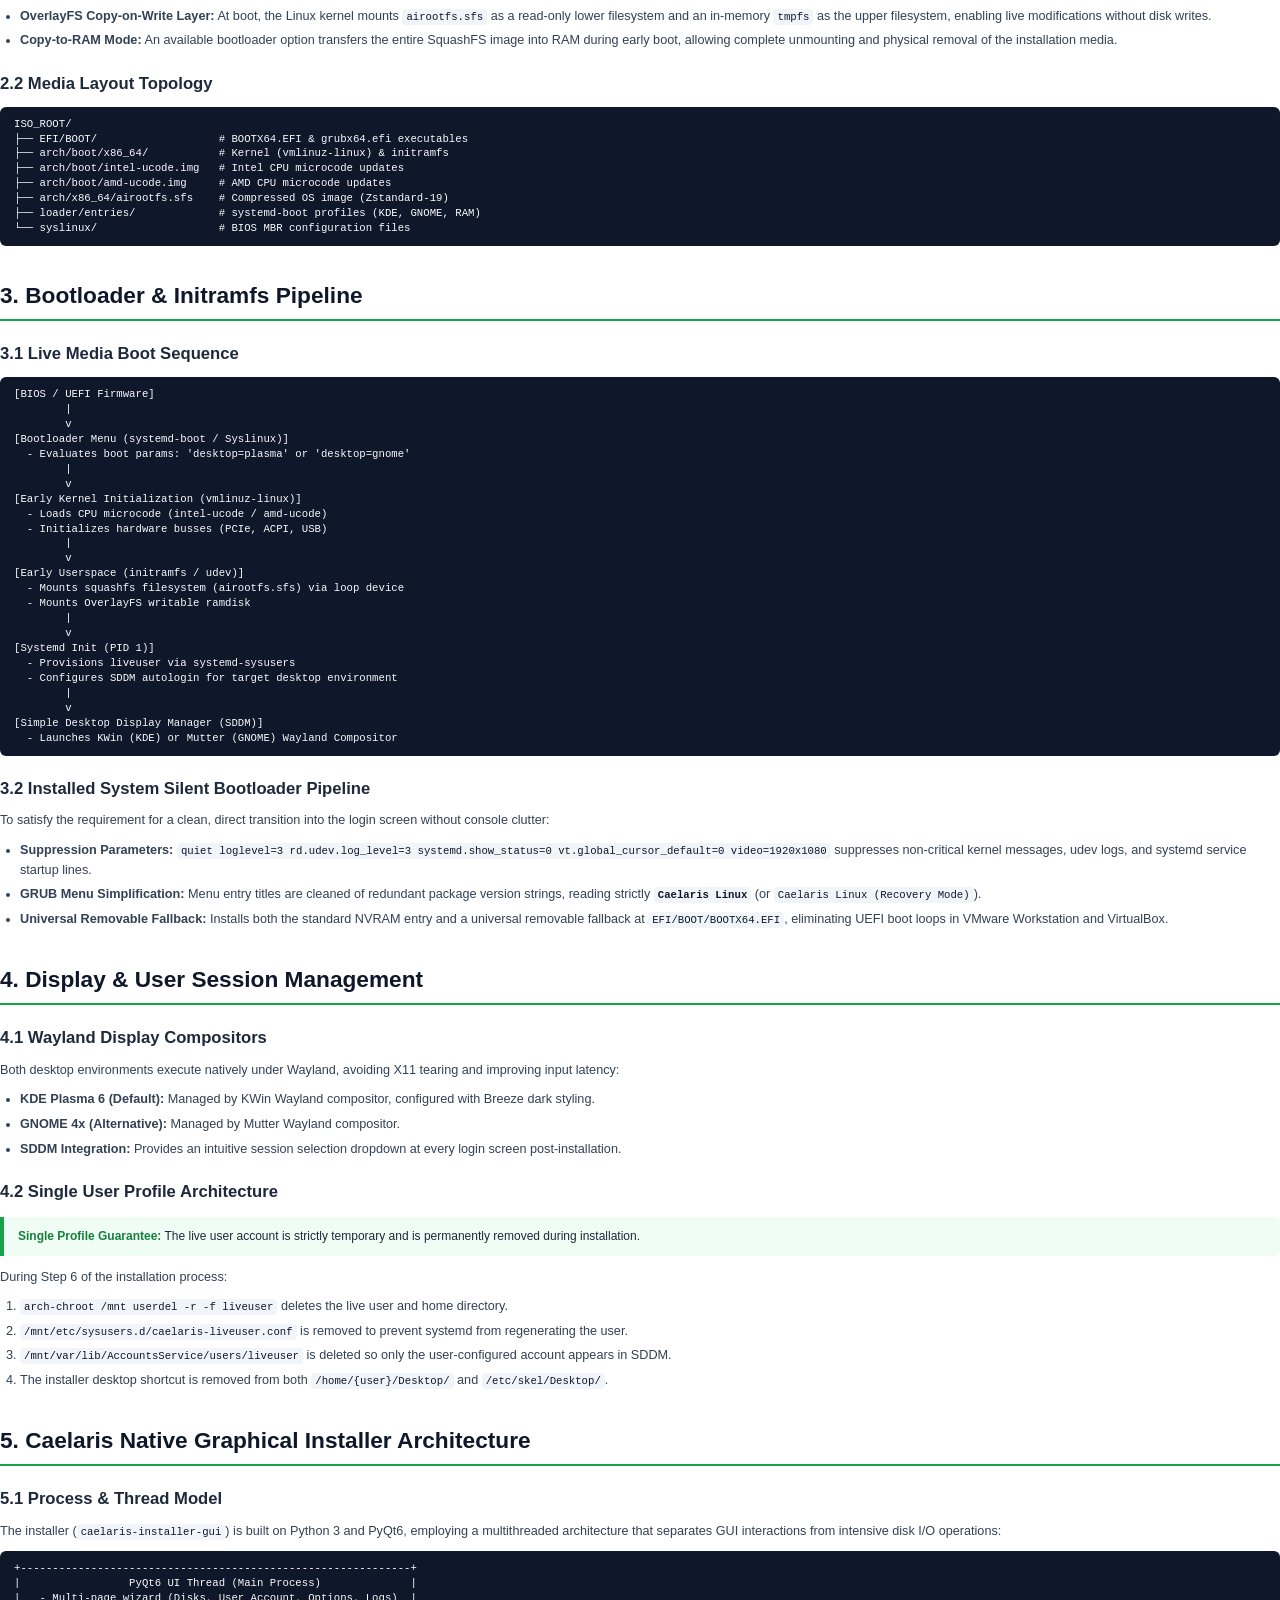
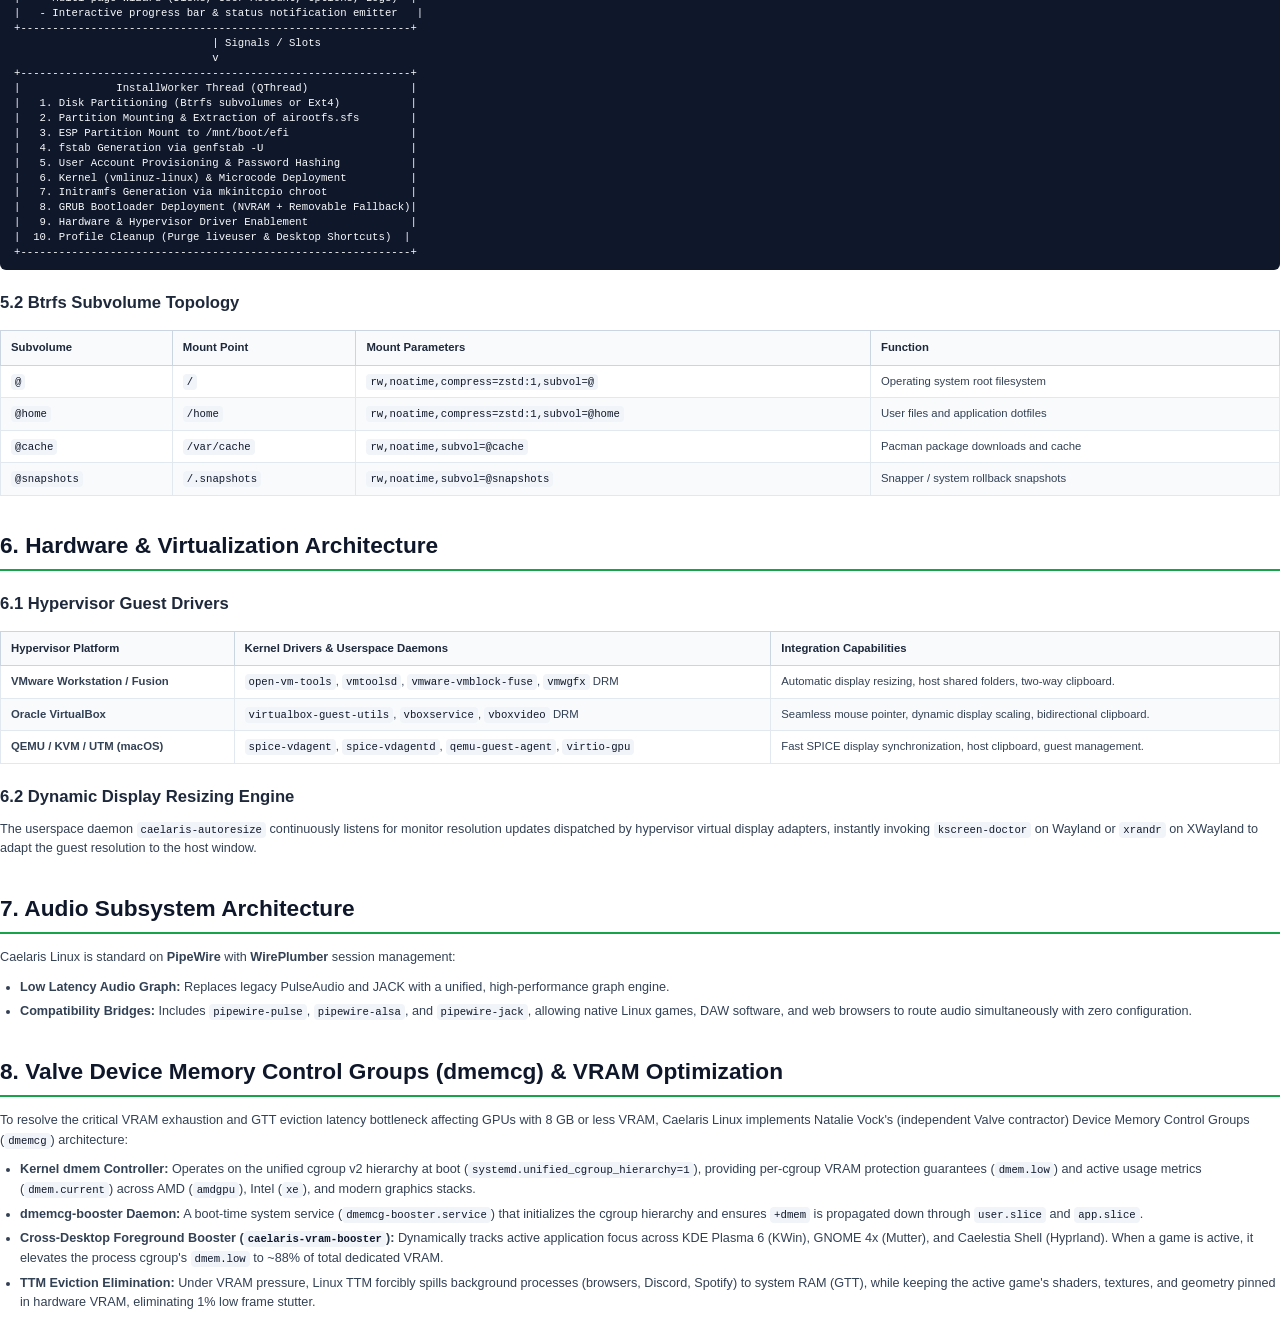
==== commit d32747d7: "fix(boot): eliminate black screen hang by removing blocking pacman service and cgroup_no_v1 kernel p" ====
--- a/ARCHITECTURE.html
+++ b/ARCHITECTURE.html
@@ -505,7 +505,7 @@
   To resolve the critical VRAM exhaustion and GTT eviction latency bottleneck affecting GPUs with 8 GB or less VRAM, Caelaris Linux implements Natalie Vock's (independent Valve contractor) Device Memory Control Groups (<code>dmemcg</code>) architecture:
 </p>
 <ul>
-  <li><strong>Kernel dmem Controller:</strong> Enforces pure cgroup v2 hierarchy at boot (<code>systemd.unified_cgroup_hierarchy=1 cgroup_no_v1=all</code>), providing per-cgroup VRAM protection guarantees (<code>dmem.low</code>) and active usage metrics (<code>dmem.current</code>) across AMD (<code>amdgpu</code>), Intel (<code>xe</code>), and modern graphics stacks.</li>
+  <li><strong>Kernel dmem Controller:</strong> Operates on the unified cgroup v2 hierarchy at boot (<code>systemd.unified_cgroup_hierarchy=1</code>), providing per-cgroup VRAM protection guarantees (<code>dmem.low</code>) and active usage metrics (<code>dmem.current</code>) across AMD (<code>amdgpu</code>), Intel (<code>xe</code>), and modern graphics stacks.</li>
   <li><strong>dmemcg-booster Daemon:</strong> A boot-time system service (<code>dmemcg-booster.service</code>) that initializes the cgroup hierarchy and ensures <code>+dmem</code> is propagated down through <code>user.slice</code> and <code>app.slice</code>.</li>
   <li><strong>Cross-Desktop Foreground Booster (<code>caelaris-vram-booster</code>):</strong> Dynamically tracks active application focus across KDE Plasma 6 (KWin), GNOME 4x (Mutter), and Caelestia Shell (Hyprland). When a game is active, it elevates the process cgroup's <code>dmem.low</code> to ~88% of total dedicated VRAM.</li>
   <li><strong>TTM Eviction Elimination:</strong> Under VRAM pressure, Linux TTM forcibly spills background processes (browsers, Discord, Spotify) to system RAM (GTT), while keeping the active game's shaders, textures, and geometry pinned in hardware VRAM, eliminating 1% low frame stutter.</li>
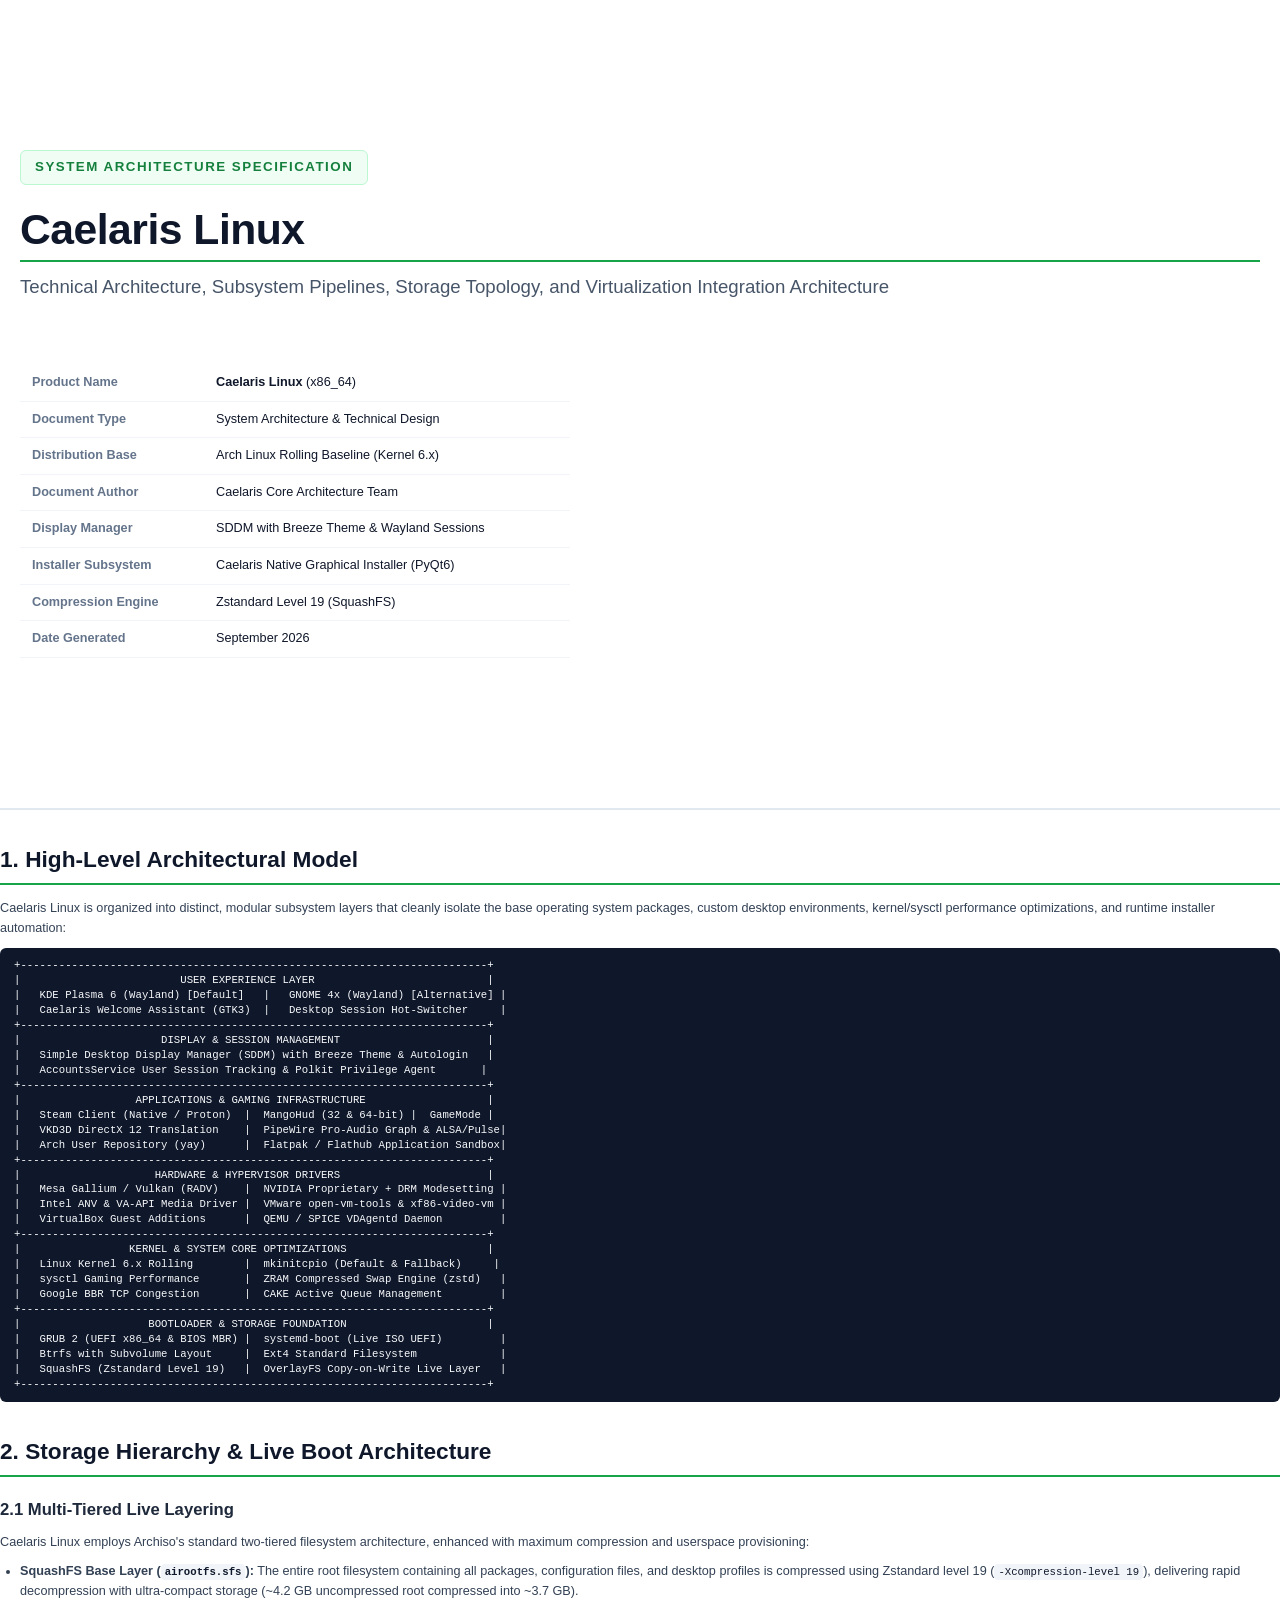
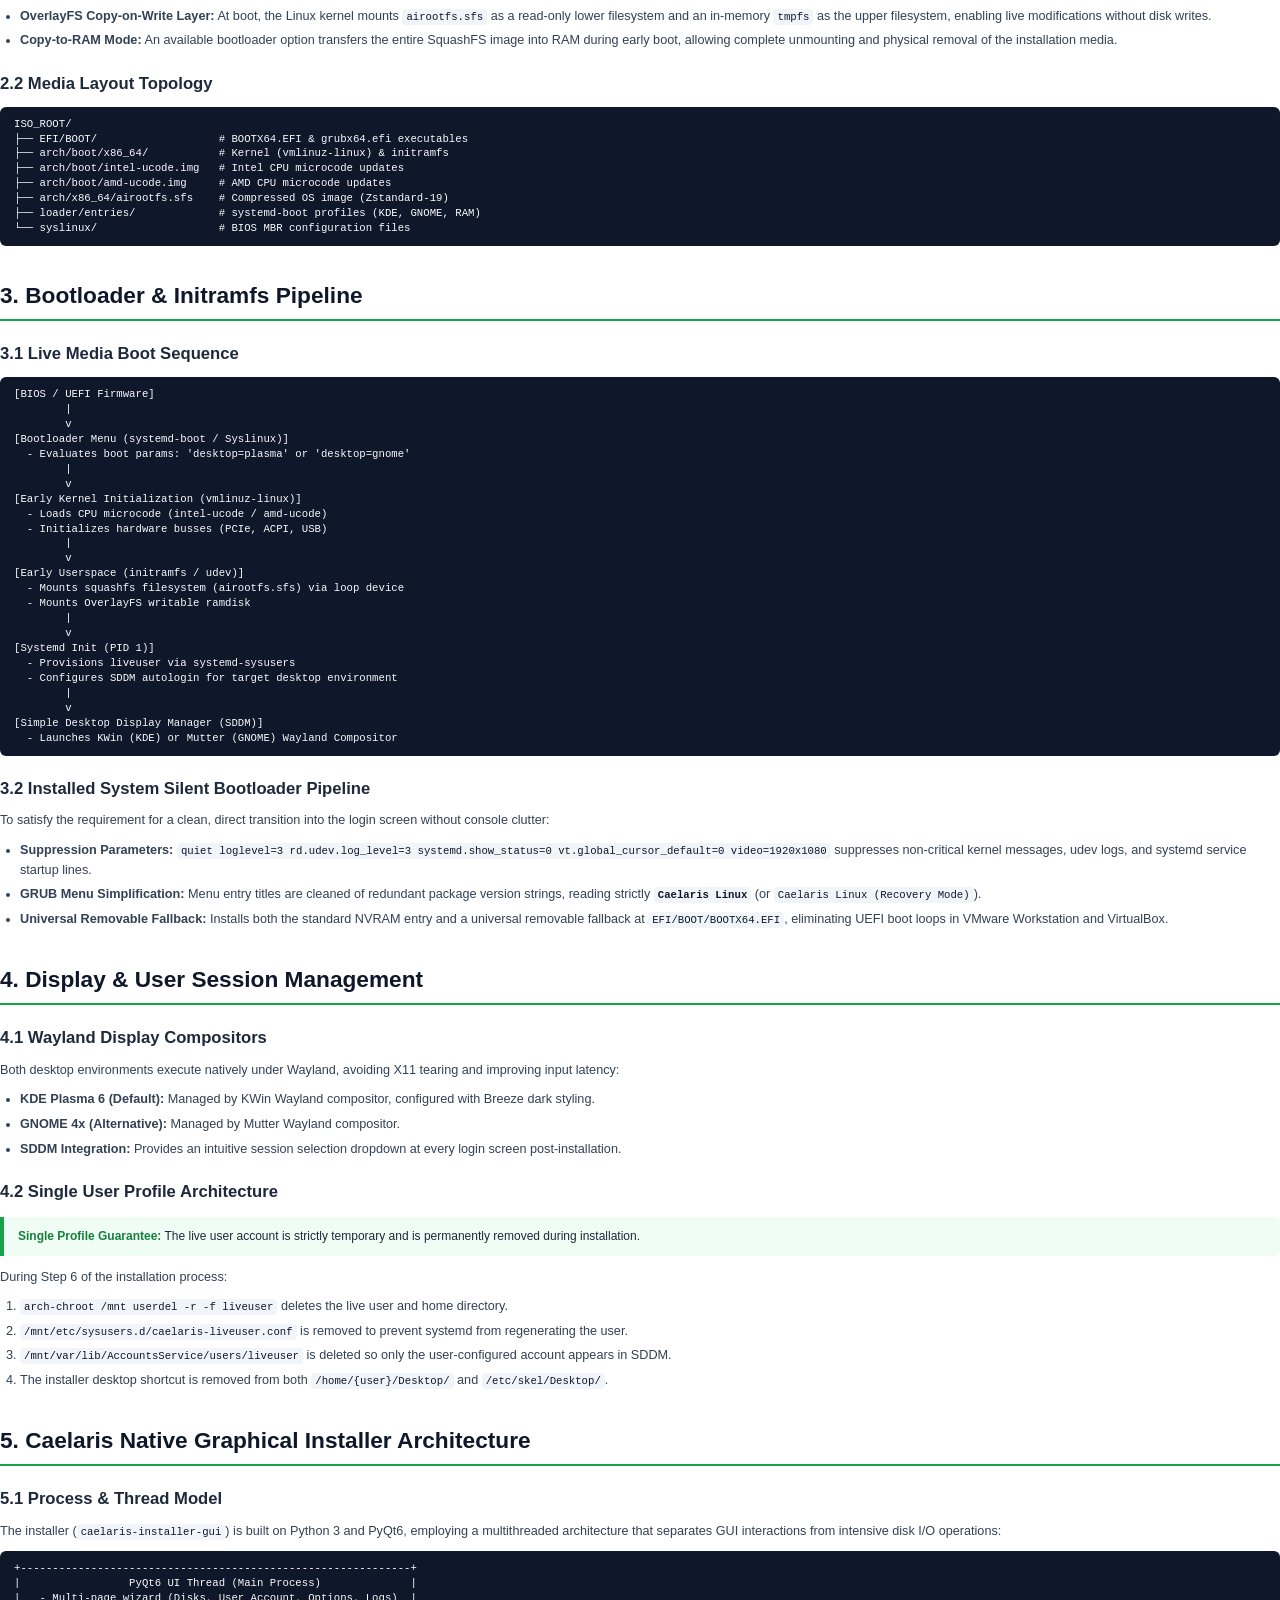
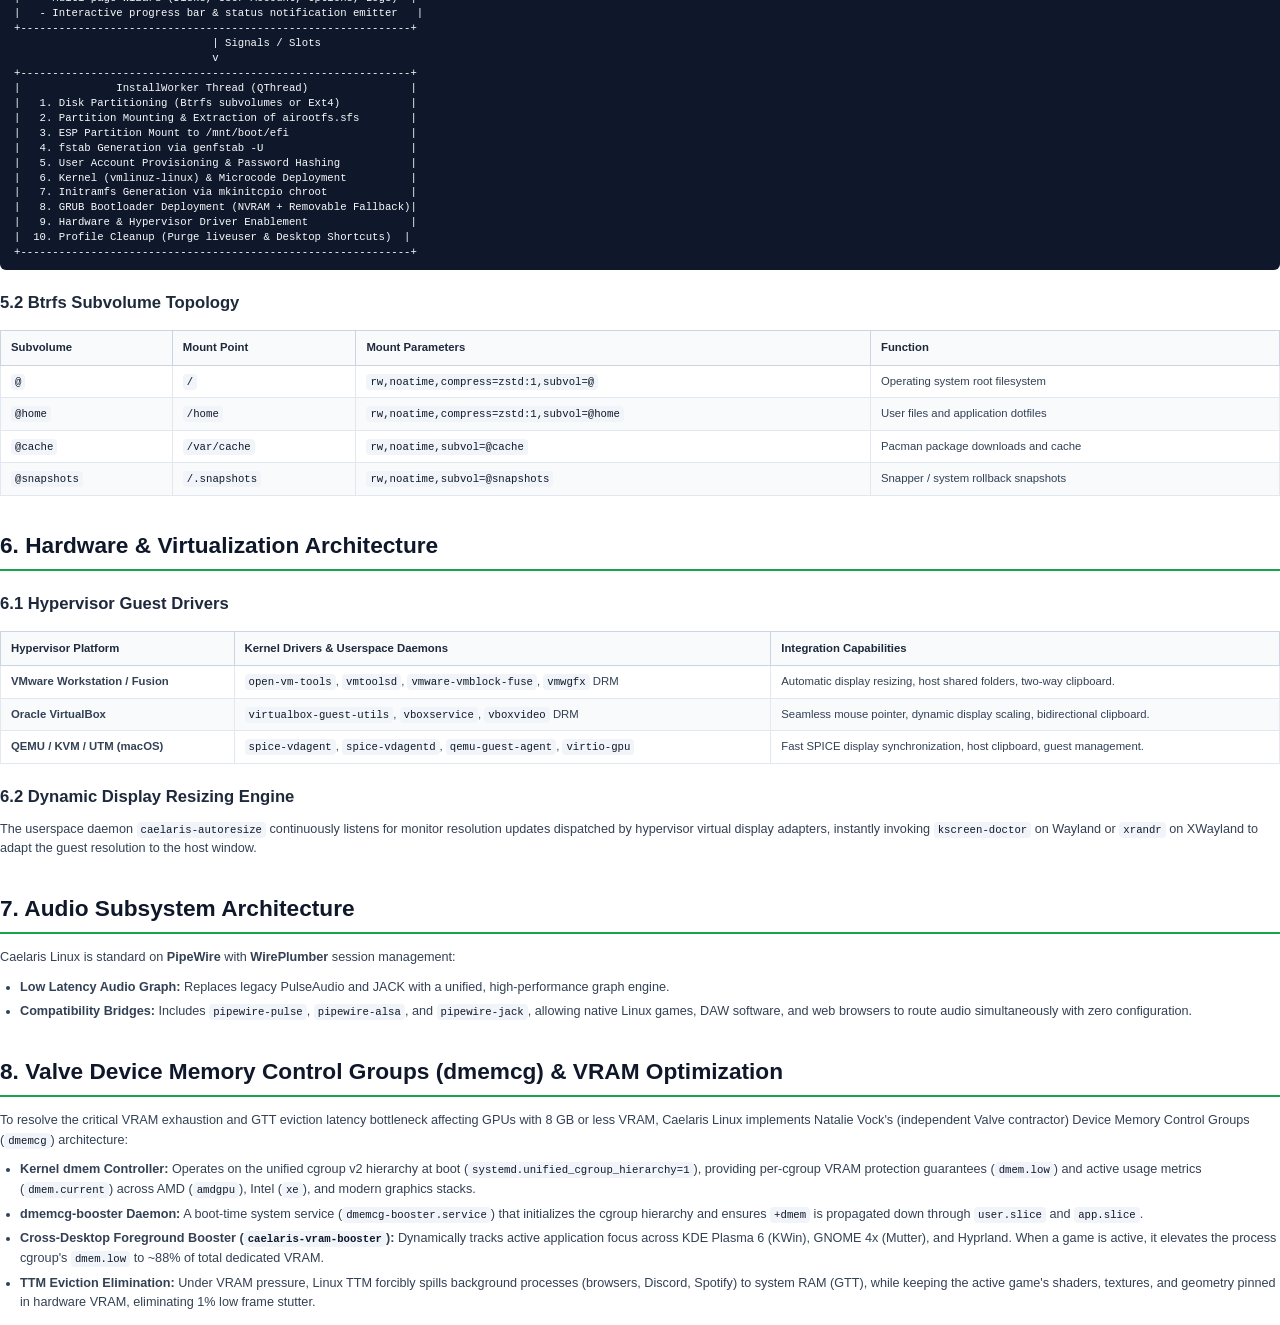
==== commit ce8b8aab: "docs: finalize pure Hyprland transition, remove legacy Caelestia artifacts and update all documentat" ====
--- a/ARCHITECTURE.html
+++ b/ARCHITECTURE.html
@@ -507,7 +507,7 @@
 <ul>
   <li><strong>Kernel dmem Controller:</strong> Operates on the unified cgroup v2 hierarchy at boot (<code>systemd.unified_cgroup_hierarchy=1</code>), providing per-cgroup VRAM protection guarantees (<code>dmem.low</code>) and active usage metrics (<code>dmem.current</code>) across AMD (<code>amdgpu</code>), Intel (<code>xe</code>), and modern graphics stacks.</li>
   <li><strong>dmemcg-booster Daemon:</strong> A boot-time system service (<code>dmemcg-booster.service</code>) that initializes the cgroup hierarchy and ensures <code>+dmem</code> is propagated down through <code>user.slice</code> and <code>app.slice</code>.</li>
-  <li><strong>Cross-Desktop Foreground Booster (<code>caelaris-vram-booster</code>):</strong> Dynamically tracks active application focus across KDE Plasma 6 (KWin), GNOME 4x (Mutter), and Caelestia Shell (Hyprland). When a game is active, it elevates the process cgroup's <code>dmem.low</code> to ~88% of total dedicated VRAM.</li>
+  <li><strong>Cross-Desktop Foreground Booster (<code>caelaris-vram-booster</code>):</strong> Dynamically tracks active application focus across KDE Plasma 6 (KWin), GNOME 4x (Mutter), and Hyprland. When a game is active, it elevates the process cgroup's <code>dmem.low</code> to ~88% of total dedicated VRAM.</li>
   <li><strong>TTM Eviction Elimination:</strong> Under VRAM pressure, Linux TTM forcibly spills background processes (browsers, Discord, Spotify) to system RAM (GTT), while keeping the active game's shaders, textures, and geometry pinned in hardware VRAM, eliminating 1% low frame stutter.</li>
 </ul>
 
